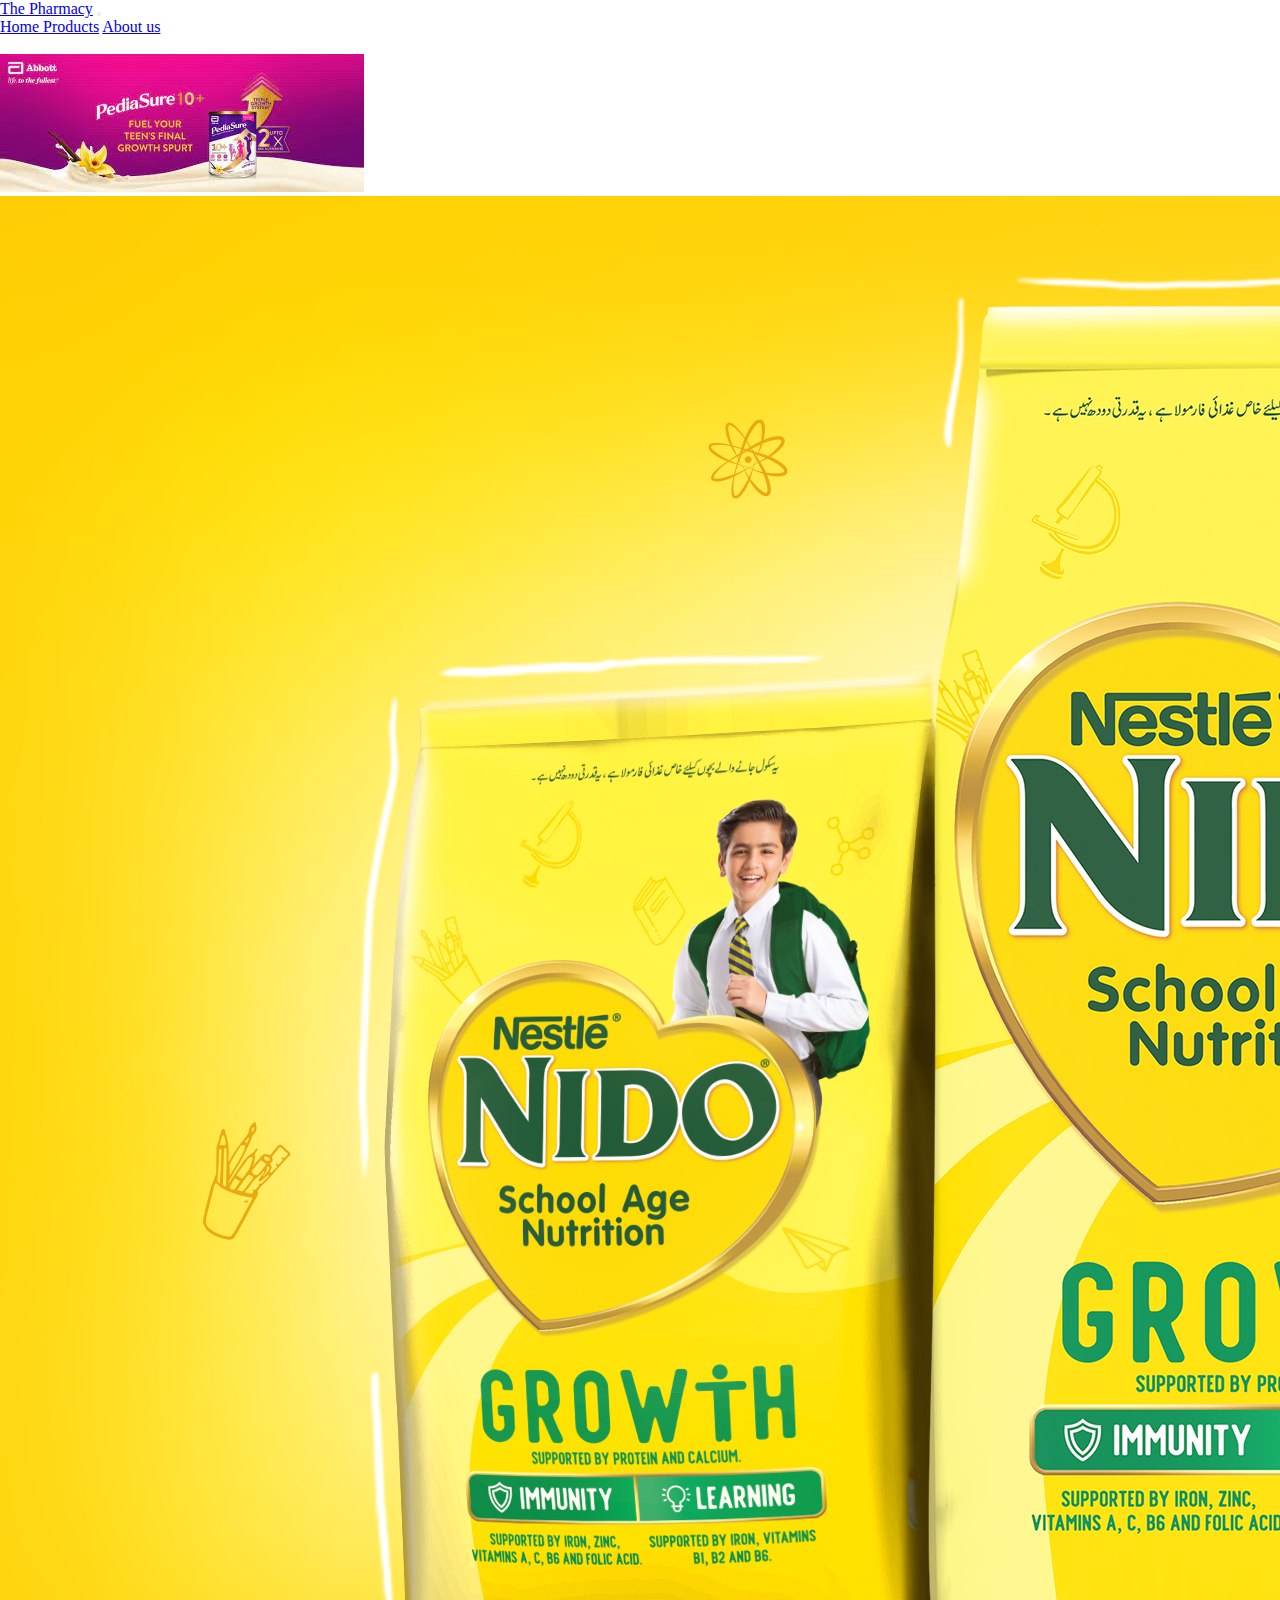
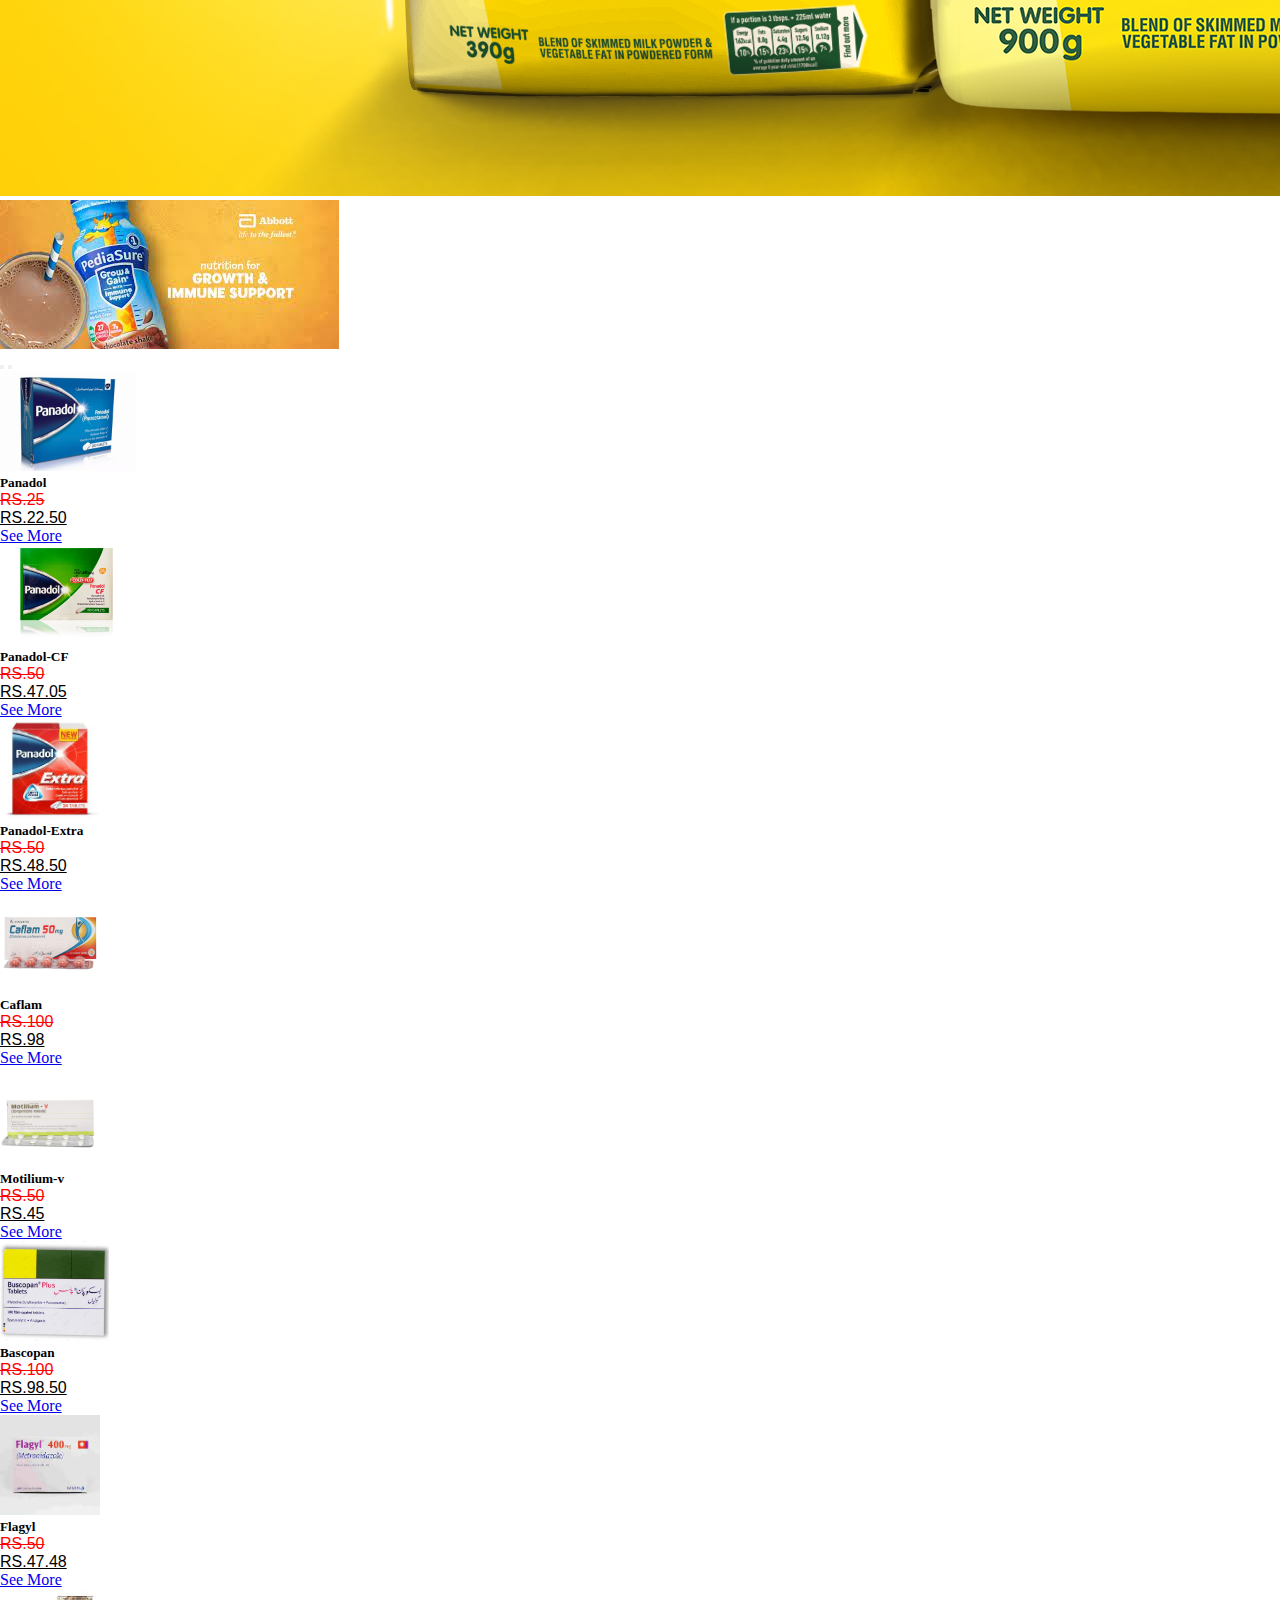
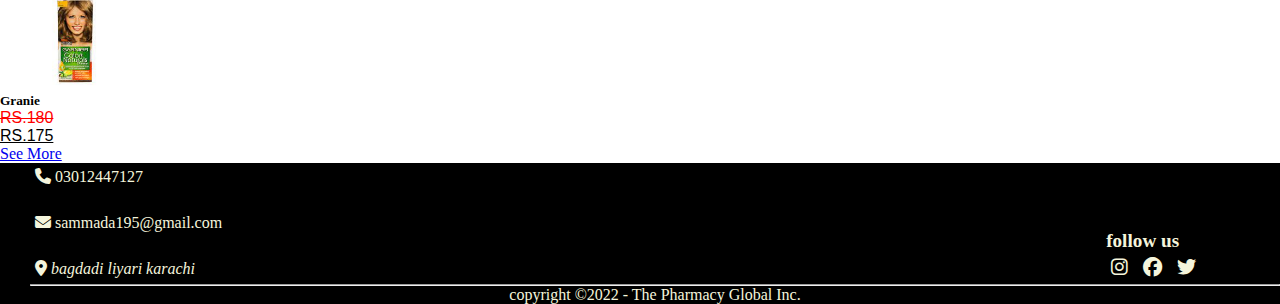
==== medicine.html @ cfa01843 "pharmacy" ====
<!DOCTYPE html>
<html lang="en">
<head>
    <meta charset="UTF-8">
    <meta http-equiv="X-UA-Compatible" content="IE=edge">
    <meta name="viewport" content="width=device-width, initial-scale=1.0">
    <title>THE PHARMACY</title>
    <link rel="stylesheet" href="style.css">
    <link rel="stylesheet" href="https://cdn.jsdelivr.net/npm/bootstrap@4.6.1/dist/css/bootstrap.min.css" integrity="sha384-zCbKRCUGaJDkqS1kPbPd7TveP5iyJE0EjAuZQTgFLD2ylzuqKfdKlfG/eSrtxUkn" crossorigin="anonymous">
    
    <link rel="stylesheet" href="https://cdnjs.cloudflare.com/ajax/libs/font-awesome/6.1.1/css/all.min.css">
  </head>
<body>
                                  <!--navbar-->
    <nav class="navbar navbar-expand-lg navbar-light  ">
        <a class="navbar-brand" href="medicine.html">The Pharmacy</a>
        <button class="navbar-toggler" type="button" data-toggle="collapse" data-target="#navbarNavAltMarkup" aria-controls="navbarNavAltMarkup" aria-expanded="false" aria-label="Toggle navigation">
          <span class="navbar-toggler-icon"></span>
        </button>
        <div class="collapse navbar-collapse" id="navbarNavAltMarkup">
          <div class="navbar-nav">
            <a class="nav-link active" href="medicine.html">Home <span class="sr-only">(current)</span></a>
            <a class="nav-link" href="products.html">Products</a>
            <a class="nav-link" href="about.html">About us</a>
            
          </div>
        </div>
      </nav>
                                       <!--slider-->
      <div class="slider"><div id="carouselExampleIndicators" class="carousel slide" data-ride="carousel">
        <ol class="carousel-indicators">
          <li data-target="#carouselExampleIndicators" data-slide-to="0" class="active"></li>
          <li data-target="#carouselExampleIndicators" data-slide-to="1"></li>
          <li data-target="#carouselExampleIndicators" data-slide-to="2"></li>
        </ol>
        <div class="carousel-inner">
          <div class="carousel-item active">
            <img src="./images/pediasure-ad.jpg" class="d-block w-100 " alt="...">
          </div>
          <div class="carousel-item">
            <img src="./images/NIDO-SAN-Packs-(3x1).png" class="d-block w-100 h-100" alt="...">
          </div>
          <div class="carousel-item">
            <img src=".//images/growth.jpg" class="d-block w-100 h-40 "  alt="...">
          </div>
        </div>
        <button class="carousel-control-prev" type="button" data-target="#carouselExampleIndicators" data-slide="prev">
          <span class="carousel-control-prev-icon" aria-hidden="true"></span>
          <span class="sr-only">Previous</span>
        </button>
        <button class="carousel-control-next" type="button" data-target="#carouselExampleIndicators" data-slide="next">
          <span class="carousel-control-next-icon" aria-hidden="true"></span>
          <span class="sr-only">Next</span>
        </button>
      </div></div>
                                                <!--cards-->
         <div class="row mx-0 d-flex justify-content-center ">
                <div class=" col-sm-12 col-md-6 col-lg-3 p-1 mt-4  ">
    
                    <div class="card" style="width: 18rem;">
                        <img src="./images/panadol.jpg" class="card-img-top" height="100px" >
                        <div class="card-body">
                            <h5 class="card-title">Panadol</h5>
                            <p class="card-text"><s>RS.25</s><br><ins>RS.22.50</ins></p>
                            <a href="#" class="btn btn-primary">See More</a>
                        </div>
                    </div>
    
                </div>
    
                <div class=" col-sm-12 col-md-6 mt-4 col-lg-3 p-1">
    
                    <div class="card" style="width: 18rem;">
                        <img src="./images/panadol-CF.png" class="card-img-top" height="100px" alt="...">
                        <div class="card-body">
                            <h5 class="card-title">Panadol-CF</h5>
                            <p class="card-text"><s>RS.50</s><br><ins>RS.47.05</ins></p>
                            <a href="#" class="btn btn-primary">See More</a>
                        </div>
                    </div>
    
                </div>
    
                <div class=" col-sm-12 col-md-6 col-lg-3 mt-4 p-1">
                    <div class="card" style="width: 18rem;">
                        <img src="./images/panadol extra.jpg" class="card-img-top" height="100px" alt="...">
                        <div class="card-body">
                            <h5 class="card-title">Panadol-Extra</h5>
                            <p class="card-text"><s>RS.50</s><br><ins>RS.48.50</ins></p>
                            <a href="#" class="btn btn-primary">See More</a>
                        </div>
                    </div>
    
                </div>
    
    
                <div class=" col-sm-12 col-md-6 col-lg-3 mt-4 p-1">
                    <div class="card" style="width: 18rem;">
                        <img src="./images/caflam.jpg" class="card-img-top" height="100px" alt="...">
                        <div class="card-body">
                            <h5 class="card-title">Caflam</h5>
                            <p class="card-text"><s>RS.100</s><br><ins>RS.98</ins></p>
                            <a href="#" class="btn btn-primary">See More</a>
                        </div>
                    </div>
    
                </div>
    
    
    
    
                <div class=" col-sm-12 col-md-6 col-lg-3 mt-4 p-1">
                    <div class="card" style="width: 18rem;">
                        <img src="./images/motilium-v.jpg" class="card-img-top" height="100px" alt="...">
                        <div class="card-body">
                            <h5 class="card-title">Motilium-v</h5>
                            <p class="card-text"><s>RS.50</s><br><ins>RS.45</ins></p>
                            <a href="#" class="btn btn-primary">See More</a>
                        </div>
                    </div>
    
                </div>
    
                <div class=" col-sm-12 col-md-6 col-lg-3 mt-4 p-1">
    
                    <div class="card" style="width: 18rem;">
                        <img src="./images/bascopan.jpg" class="card-img-top" height="100px" alt="...">
                        <div class="card-body">
                            <h5 class="card-title">Bascopan</h5>
                            <p class="card-text"><s>RS.100</s><br><ins>RS.98.50</ins></p>
                            <a href="#" class="btn btn-primary">See More</a>
                        </div>
                    </div>
    
    
                </div>
    
    
    
                <div class=" col-sm-12 col-md-6 col-lg-3 mt-4 p-1">
                    <div class="card" style="width: 18rem;">
                        <img src="./images/flagyl.jpg" class="card-img-top" height="100px" alt="...">
                        <div class="card-body">
                            <h5 class="card-title">Flagyl</h5>
                            <p class="card-text"><s>RS.50</s><br><ins>RS.47.48</ins></p>
                            <a href="#" class="btn btn-primary">See More</a>
                        </div>
                    </div>
    
    
                </div>
    
                <div class=" col-sm-12 col-md-6 col-lg-3 mt-4 p-1">
                    <div class="card" style="width: 18rem;">
                        <img src="./images/garnie.jpg" class="card-img-top" height="100px" alt="...">
                        <div class="card-body">
                            <h5 class="card-title">Granie</h5>
                            <p class="card-text"><s>RS.180</s><br><ins>RS.175</ins></p>
                            <a href="#" class="btn btn-primary">See More</a>
                        </div>
                    </div>
    
                </div>
    
    
    
    
            
            </div>
            <!--//////card complete-->
    
                                 <!--footer-->
                                <footer class="mt-5" foo>
                                <div class="foo">
                                    <ul><li><i class="fa-solid fa-phone"></i> 03012447127</li>
                                        <br>
                                    <li><i class="fa-solid fa-envelope"></i> sammada195@gmail.com</li> <br>
                                    <li><Address> <i class="fa-solid fa-location-dot"></i> bagdadi liyari karachi</Address></li></ul></div>
                                    <div class="follow">
                                      follow us
                                      <br>
                                      <li ><i class="fa-brands fa-instagram"></i></li>

                                      <li><i class="fa-brands fa-facebook"></i></li>

                                      <li><i class="fa-brands fa-twitter"></i></li>
                                    </div>
                                   
                                    <div class="para">
                                      <hr class="line">
                                  <p> copyright &copy;2022 - The Pharmacy  Global Inc.</p>
                                    
                                    
                                </div>
                               
                                </footer>
                               
                          
                          
</body>
<script src="app.js"></script>
<script src="https://cdn.jsdelivr.net/npm/jquery@3.5.1/dist/jquery.slim.min.js" integrity="sha384-DfXdz2htPH0lsSSs5nCTpuj/zy4C+OGpamoFVy38MVBnE+IbbVYUew+OrCXaRkfj" crossorigin="anonymous"></script>
<script src="https://cdn.jsdelivr.net/npm/popper.js@1.16.1/dist/umd/popper.min.js" integrity="sha384-9/reFTGAW83EW2RDu2S0VKaIzap3H66lZH81PoYlFhbGU+6BZp6G7niu735Sk7lN" crossorigin="anonymous"></script>
<script src="https://cdn.jsdelivr.net/npm/bootstrap@4.6.1/dist/js/bootstrap.min.js" integrity="sha384-VHvPCCyXqtD5DqJeNxl2dtTyhF78xXNXdkwX1CZeRusQfRKp+tA7hAShOK/B/fQ2" crossorigin="anonymous"></script>
</html>
---- style.css ----
*{
    margin: 0%;
    padding: 0%;
    box-sizing: border-box;
}

s{
    color: red;
    font-family: 'Lucida Sans', 'Lucida Sans Regular', 'Lucida Grande', 'Lucida Sans Unicode', Geneva, Verdana, sans-serif;
}
ins{
    font-family: 'Lucida Sans', 'Lucida Sans Regular', 'Lucida Grande', 'Lucida Sans Unicode', Geneva, Verdana, sans-serif;

}
footer{
    background-color: black;
    color: beige;
    padding-left: 30px;

}
footer ul li{
    text-decoration: none;
    display: block;
}

/*about us*/

.you{
    display: flex;
    justify-content: center;
    background-color: black;
    height: 45vh;
    margin-top: 60px;
    
    
}
.about{
    margin: auto 0;
}
.def{
 
   padding-top: 5%;
  background-color: rgb(250, 250, 250);
  
   height: 55vh;
}
#heading{
    width: 75%;
    font-family: Roboto;
    text-align: center;
    margin-left: auto;
    margin-right: auto;  
    color: #000;
   

}

.text-heading {
    color: #fff;
}

 .para{
    text-align: center;
}


.foo{
    display: inline-block;
}

.follow{
    display: inline-block;
  padding-left:70%;
   
    font-weight: bold;

    
    font-size: larger;
   
    
} 

li{
    display: inline-block;
    text-decoration: none;
    padding: 5px;
}
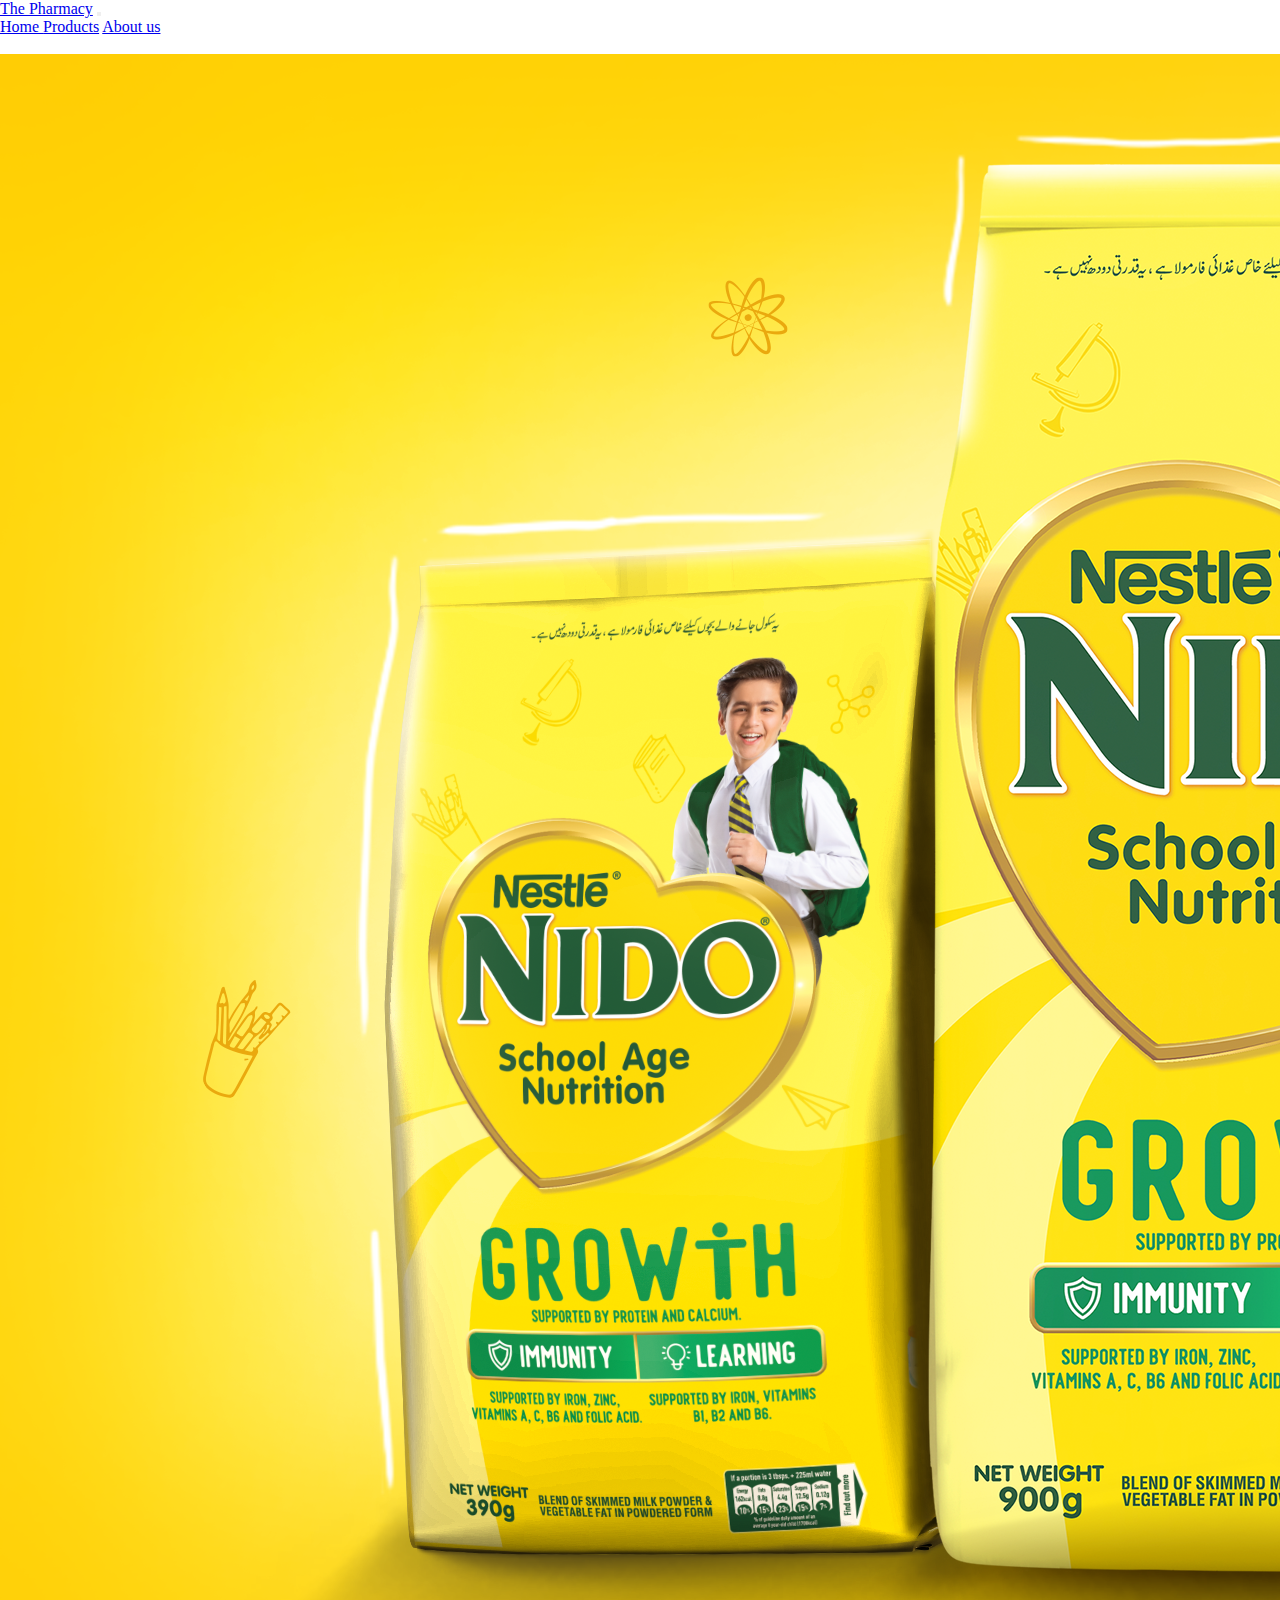
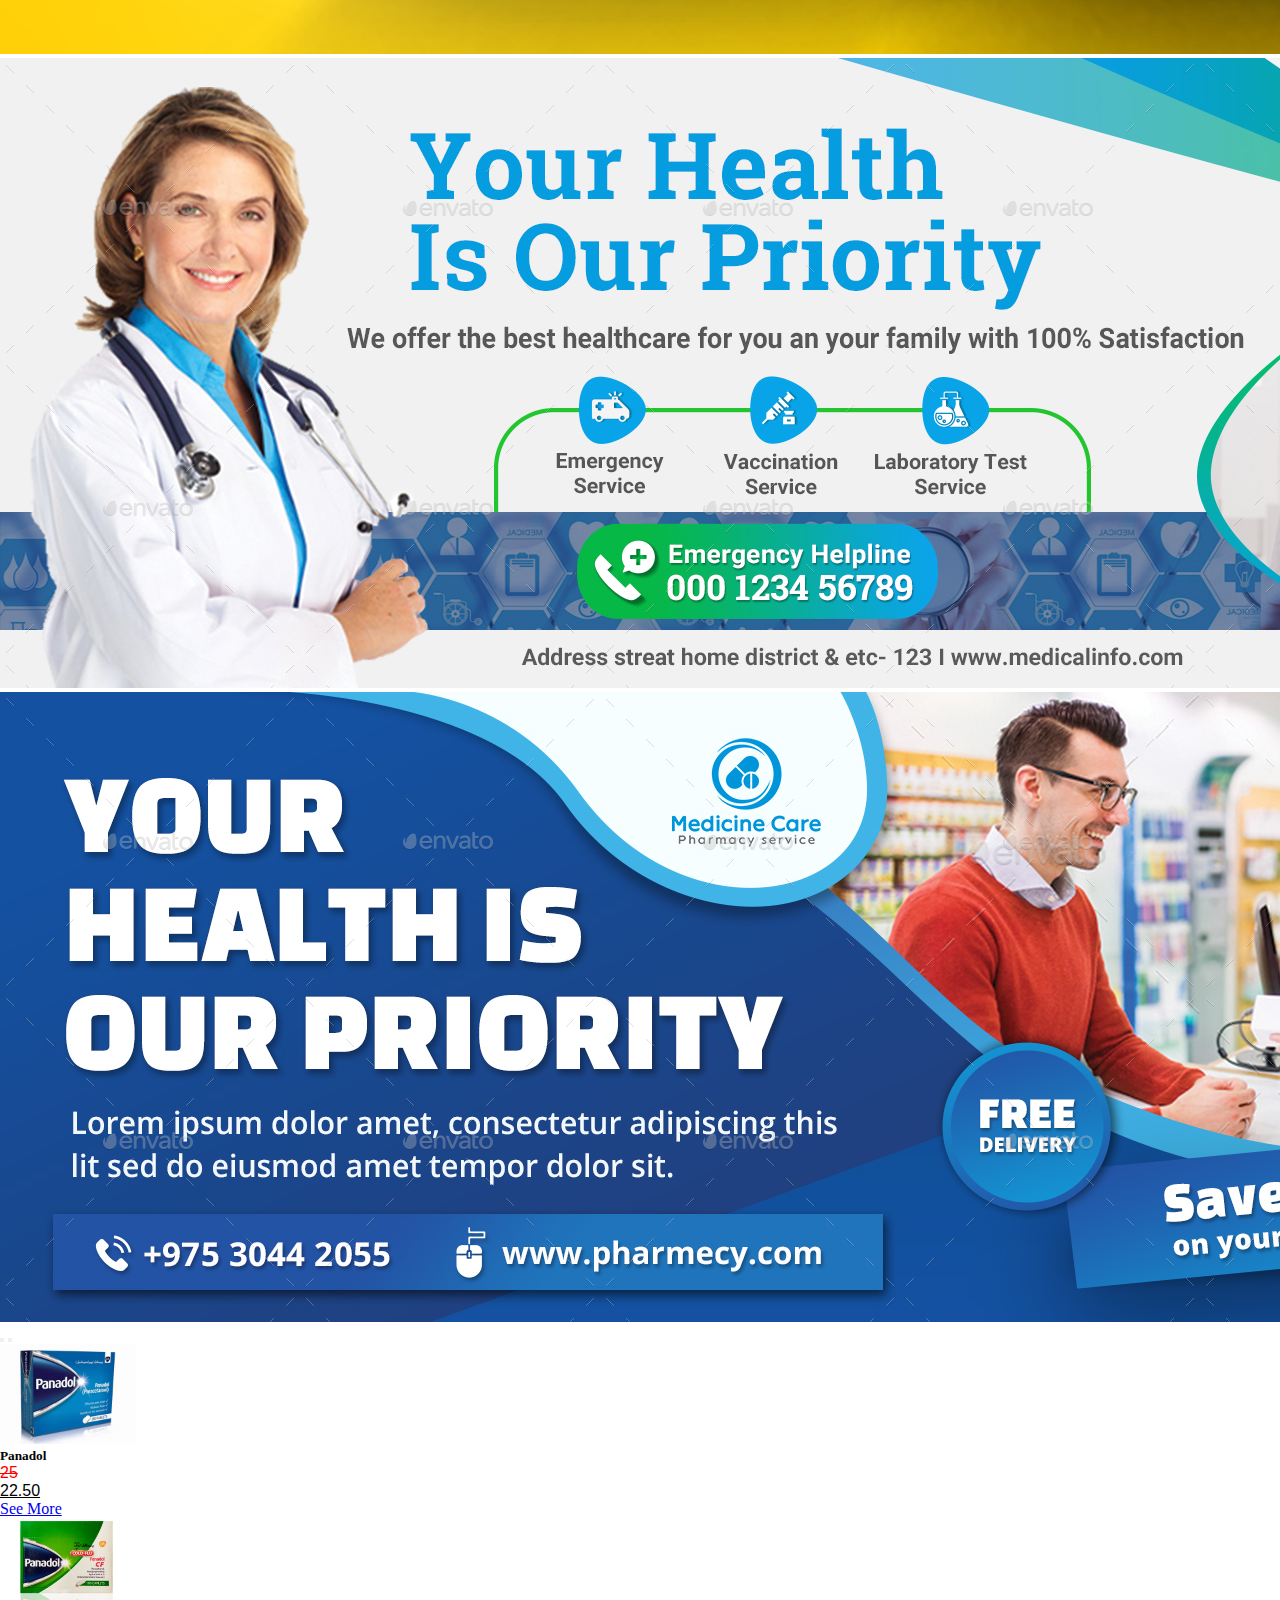
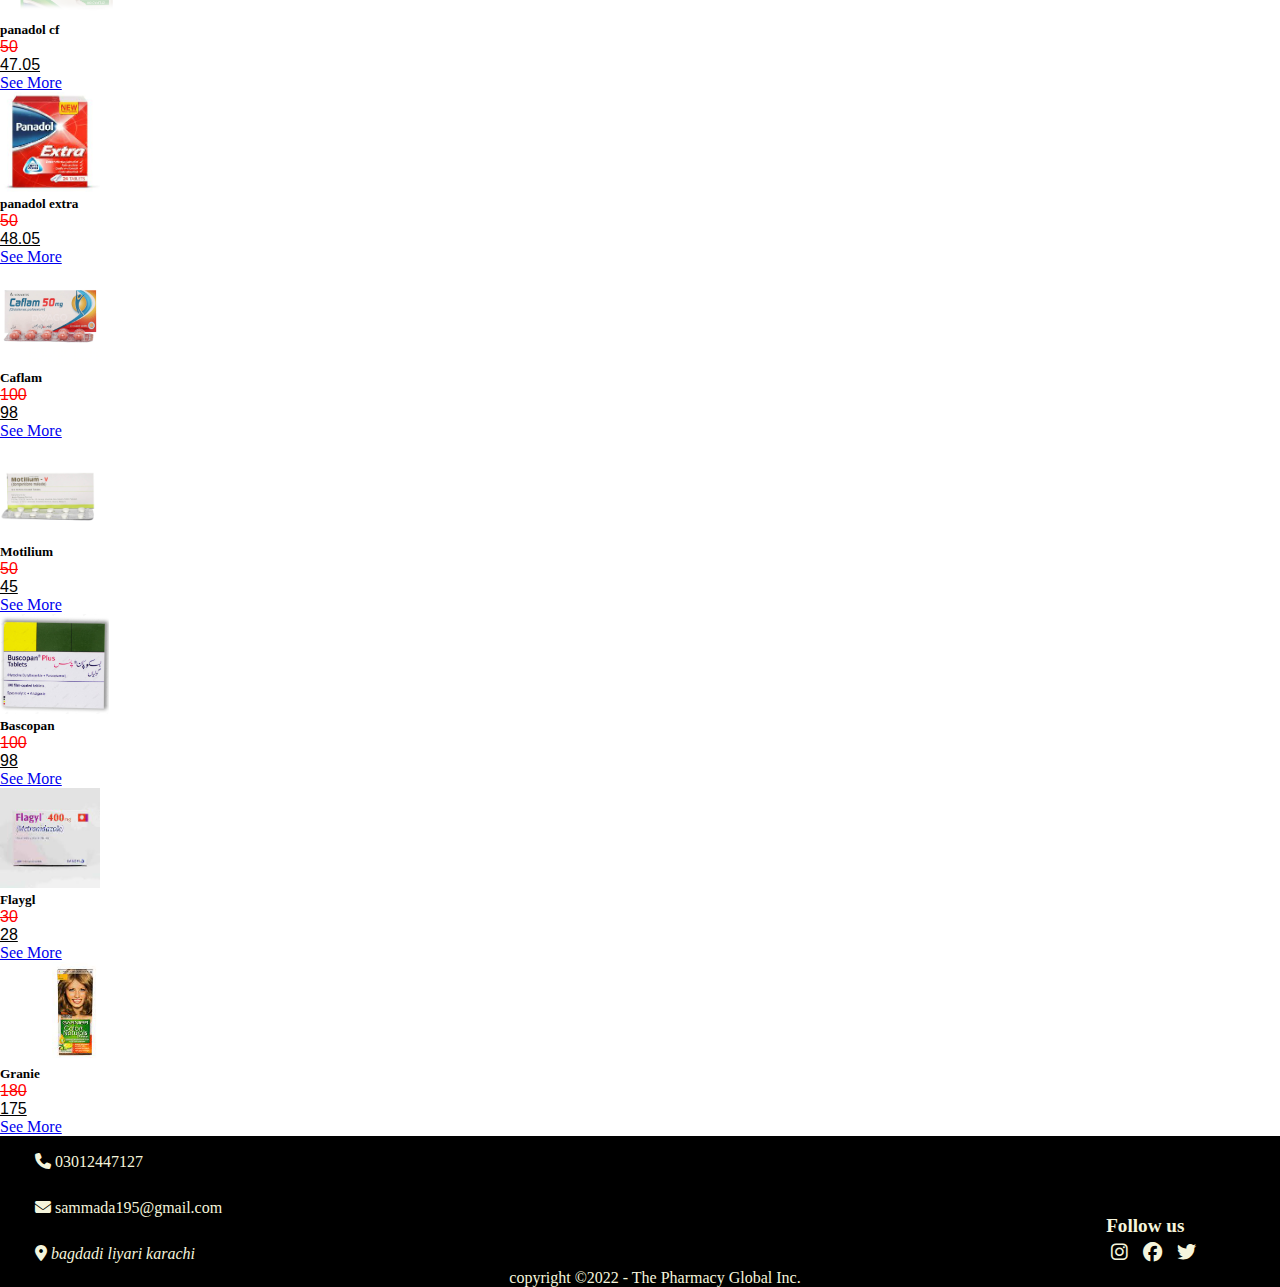
==== commit 55ea2e97: "commmit" ====
--- a/medicine.html
+++ b/medicine.html
@@ -10,7 +10,7 @@
     
     <link rel="stylesheet" href="https://cdnjs.cloudflare.com/ajax/libs/font-awesome/6.1.1/css/all.min.css">
   </head>
-<body>
+<body onload="load()">
                                   <!--navbar-->
     <nav class="navbar navbar-expand-lg navbar-light  ">
         <a class="navbar-brand" href="medicine.html">The Pharmacy</a>
@@ -35,13 +35,13 @@
         </ol>
         <div class="carousel-inner">
           <div class="carousel-item active">
-            <img src="./images/pediasure-ad.jpg" class="d-block w-100 " alt="...">
+            <img src="./images/NIDO-SAN-Packs-(3x1).png" class="d-block w-100 " alt="...">
           </div>
           <div class="carousel-item">
-            <img src="./images/NIDO-SAN-Packs-(3x1).png" class="d-block w-100 h-100" alt="...">
+            <img src="./images/02_Medical-facebook-cover.jpg" class="d-block w-100 h-100" alt="...">
           </div>
           <div class="carousel-item">
-            <img src=".//images/growth.jpg" class="d-block w-100 h-40 "  alt="...">
+            <img src=".//images/04_Pharmacy-facebook-cover.jpg" class="d-block w-100 h-40 "  alt="...">
           </div>
         </div>
         <button class="carousel-control-prev" type="button" data-target="#carouselExampleIndicators" data-slide="prev">
@@ -54,11 +54,11 @@
         </button>
       </div></div>
                                                 <!--cards-->
-         <div class="row mx-0 d-flex justify-content-center ">
-                <div class=" col-sm-12 col-md-6 col-lg-3 p-1 mt-4  ">
-    
-                    <div class="card" style="width: 18rem;">
-                        <img src="./images/panadol.jpg" class="card-img-top" height="100px" >
+         <div class="row mx-0 d-flex justify-content-center " id="container">
+                <!-- <div class=" col-sm-12 col-md-6 col-lg-3 p-1 mt-4  ">
+    
+                    <div class="card" style="width: 18rem;">
+                        <img src="./images/panadol.jpg" class="card-img-top card-item" height="100px" >
                         <div class="card-body">
                             <h5 class="card-title">Panadol</h5>
                             <p class="card-text"><s>RS.25</s><br><ins>RS.22.50</ins></p>
@@ -75,7 +75,7 @@
                         <div class="card-body">
                             <h5 class="card-title">Panadol-CF</h5>
                             <p class="card-text"><s>RS.50</s><br><ins>RS.47.05</ins></p>
-                            <a href="#" class="btn btn-primary">See More</a>
+                            <a href="#" class="btn btn-primary "  id="mybutton">See More</a>
                         </div>
                     </div>
     
@@ -160,7 +160,7 @@
                         </div>
                     </div>
     
-                </div>
+                </div> -->
     
     
     
@@ -177,7 +177,7 @@
                                     <li><i class="fa-solid fa-envelope"></i> sammada195@gmail.com</li> <br>
                                     <li><Address> <i class="fa-solid fa-location-dot"></i> bagdadi liyari karachi</Address></li></ul></div>
                                     <div class="follow">
-                                      follow us
+                                      Follow us
                                       <br>
                                       <li ><i class="fa-brands fa-instagram"></i></li>
 
@@ -187,7 +187,7 @@
                                     </div>
                                    
                                     <div class="para">
-                                      <hr class="line">
+                                      
                                   <p> copyright &copy;2022 - The Pharmacy  Global Inc.</p>
                                     
                                     
@@ -198,7 +198,8 @@
                           
                           
 </body>
-<script src="app.js"></script>
+<script type="text/javascript" src="data.js"></script>
+<script type="text/javascript" src="app.js"></script>
 <script src="https://cdn.jsdelivr.net/npm/jquery@3.5.1/dist/jquery.slim.min.js" integrity="sha384-DfXdz2htPH0lsSSs5nCTpuj/zy4C+OGpamoFVy38MVBnE+IbbVYUew+OrCXaRkfj" crossorigin="anonymous"></script>
 <script src="https://cdn.jsdelivr.net/npm/popper.js@1.16.1/dist/umd/popper.min.js" integrity="sha384-9/reFTGAW83EW2RDu2S0VKaIzap3H66lZH81PoYlFhbGU+6BZp6G7niu735Sk7lN" crossorigin="anonymous"></script>
 <script src="https://cdn.jsdelivr.net/npm/bootstrap@4.6.1/dist/js/bootstrap.min.js" integrity="sha384-VHvPCCyXqtD5DqJeNxl2dtTyhF78xXNXdkwX1CZeRusQfRKp+tA7hAShOK/B/fQ2" crossorigin="anonymous"></script>
--- a/style.css
+++ b/style.css
@@ -30,7 +30,7 @@
     display: flex;
     justify-content: center;
     background-color: black;
-    height: 45vh;
+    height: 50vh;
     margin-top: 60px;
     
     
@@ -67,6 +67,7 @@
 
 .foo{
     display: inline-block;
+    margin-top: 12px;
 }
 
 .follow{
@@ -86,3 +87,9 @@
     text-decoration: none;
     padding: 5px;
 }
+.card-item {
+    height: 100px;
+}
+.card-item-container {
+    width: 18rem;
+}